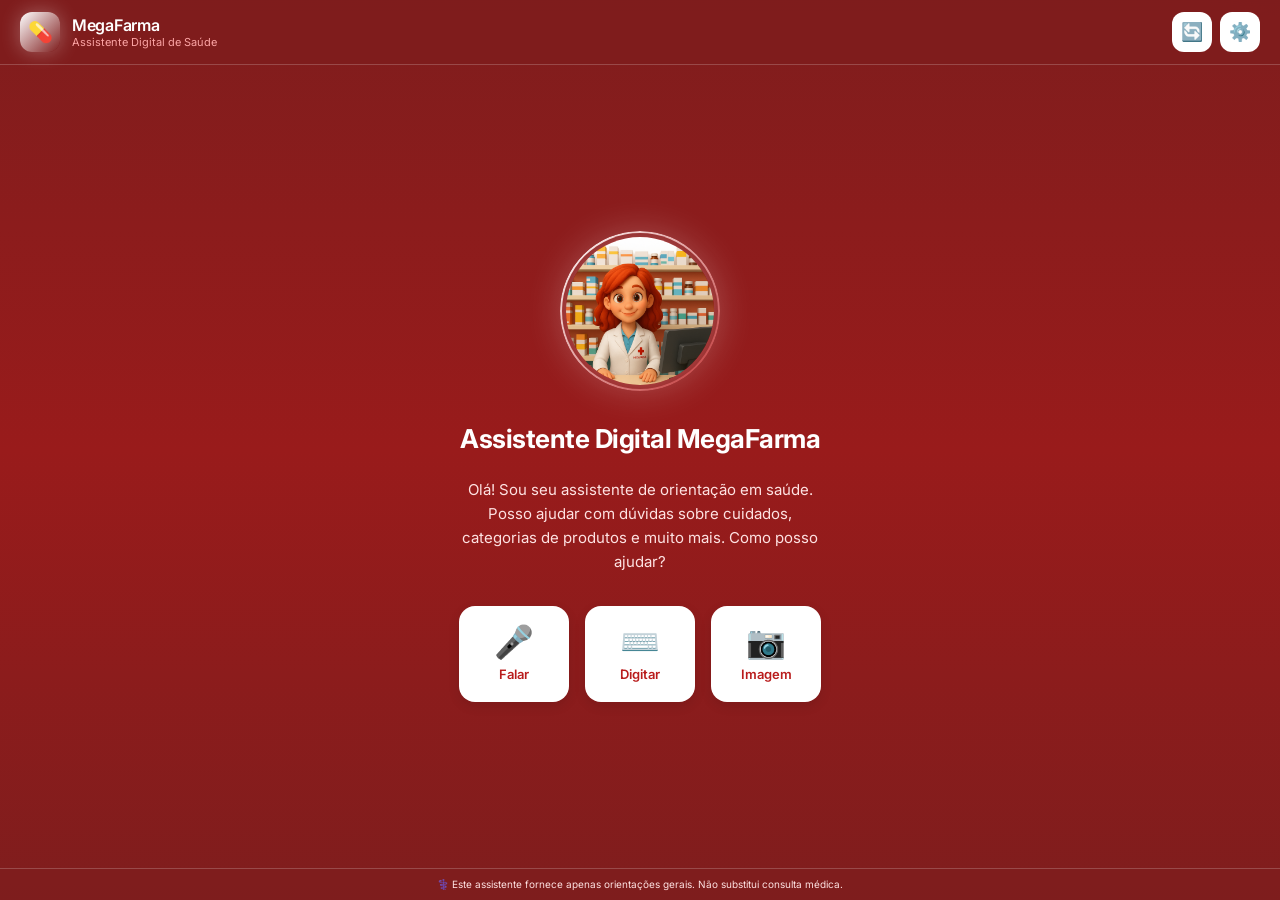
==== frontend/index.html @ 735bb499 "feat: refinamentos de voz humana, avatar da Juliana e comportamento de indicação de MIPs" ====
<!DOCTYPE html>
<html lang="pt-BR">

<head>
  <meta charset="UTF-8">
  <meta name="viewport" content="width=device-width, initial-scale=1.0, maximum-scale=1.0, user-scalable=no">
  <meta name="description" content="Assistente Digital MegaFarma — Orientação em saúde na sua farmácia">
  <meta name="theme-color" content="#7f1d1d">
  <meta name="mobile-web-app-capable" content="yes">
  <meta name="apple-mobile-web-app-capable" content="yes">
  <meta name="apple-mobile-web-app-status-bar-style" content="black-translucent">
  <meta name="apple-mobile-web-app-title" content="MegaFarma">
  <title>Assistente Digital MegaFarma</title>
  <link rel="manifest" href="manifest.json">
  <link rel="icon" type="image/svg+xml"
    href="data:image/svg+xml,<svg xmlns='http://www.w3.org/2000/svg' viewBox='0 0 100 100'><rect width='100' height='100' rx='20' fill='%237f1d1d'/><text y='.9em' font-size='90'>💊</text></svg>">
  <link rel="stylesheet" href="style.css">
</head>

<body>

  <div id="app">
    <!-- Header -->
    <header class="header">
      <div class="header-left">
        <div class="header-logo">💊</div>
        <div>
          <div class="header-title">MegaFarma</div>
          <div class="header-subtitle">Assistente Digital de Saúde</div>
        </div>
      </div>
      <div class="header-actions">
        <button class="btn-icon" id="btnNewChat" title="Nova Consulta">🔄</button>
        <button class="btn-icon" id="btnConfig" title="Configurações">⚙️</button>
      </div>
    </header>

    <!-- Welcome Screen -->
    <div class="welcome-screen" id="welcomeScreen">
      <div class="avatar-container" id="avatarContainer">
        <div class="avatar-ring"></div>
        <div class="avatar">
          <img src="avatar.png" alt="Juliana" id="avatarImg" style="width: 100%; height: 100%; object-fit: cover;">
        </div>
      </div>
      <h1 class="welcome-title">Assistente Digital MegaFarma</h1>
      <p class="welcome-text">
        Olá! Sou seu assistente de orientação em saúde. Posso ajudar com dúvidas sobre cuidados, categorias de produtos
        e muito mais. Como posso ajudar?
      </p>
      <div class="welcome-actions">
        <button class="action-btn mic-btn" id="btnWelcomeMic">
          <span class="icon">🎤</span>
          Falar
        </button>
        <button class="action-btn" id="btnWelcomeType">
          <span class="icon">⌨️</span>
          Digitar
        </button>
        <button class="action-btn" id="btnWelcomeImage">
          <span class="icon">📷</span>
          Imagem
        </button>
      </div>
    </div>

    <!-- Chat Container -->
    <div class="chat-container" id="chatContainer">
      <div class="chat-messages" id="chatMessages"></div>

      <!-- Image Preview -->
      <div class="image-preview" id="imagePreview">
        <img id="imagePreviewImg" src="" alt="Preview">
        <span>Imagem anexada</span>
        <button class="remove-img" id="btnRemoveImage">✕</button>
      </div>

      <!-- Input Bar -->
      <div class="input-bar">
        <div class="input-wrapper">
          <textarea id="messageInput" placeholder="Digite sua dúvida..." rows="1"></textarea>
          <div class="input-actions">
            <button class="btn-icon btn-mic" id="btnMic" title="Falar">🎤</button>
            <button class="btn-icon" id="btnImage" title="Enviar imagem">📷</button>
          </div>
        </div>
        <button class="btn-send" id="btnSend" title="Enviar" disabled>➤</button>
      </div>

      <!-- Coupon Bar -->
      <div class="coupon-bar" id="couponBar">
        <span>🎁</span>
        <span>Ganhe um cupom de desconto! Toque aqui</span>
      </div>
    </div>

    <!-- Footer / Legal -->
    <footer class="footer-legal">
      ⚕️ Este assistente fornece apenas orientações gerais. Não substitui consulta médica.
    </footer>
  </div>

  <!-- Config Modal -->
  <div class="modal-overlay" id="configModal">
    <div class="modal">
      <h2>⚙️ Configurações de IA</h2>
      <div class="modal-field">
        <label>Provedor</label>
        <select id="cfgProvider">
          <option value="openrouter">OpenRouter</option>
          <option value="groq">Groq</option>
          <option value="huggingface">Hugging Face</option>
        </select>
      </div>
      <div class="modal-field">
        <label>Nome do Modelo (Automático)</label>
        <select id="cfgModel">
          <!-- Populated via JS -->
        </select>
      </div>
      <div class="modal-field">
        <label for="cfgApiKey">Chave de API (API Key)</label>
        <input type="password" id="cfgApiKey" placeholder="Insira sua chave">
        <p style="font-size: 11px; color: var(--text-secondary); margin-top: 4px;">Ao trocar o provedor, você será
          levado ao site para criar sua chave.</p>
      </div>
      <div class="modal-actions">
        <button class="btn-modal secondary" id="btnCancelConfig">Cancelar</button>
        <button class="btn-modal primary" id="btnSaveConfig">Salvar</button>
      </div>
    </div>
  </div>

  <!-- Coupon Modal -->
  <div class="modal-overlay" id="couponModal">
    <div class="modal">
      <h2>🎁 Cupom de Desconto</h2>
      <p style="color:var(--text-secondary);font-size:14px;margin-bottom:16px;">
        Preencha seus dados e receba um cupom especial!
      </p>
      <div class="modal-field">
        <label>Seu Nome</label>
        <input type="text" id="couponName" placeholder="Nome completo">
      </div>
      <div class="modal-field">
        <label>Telefone / WhatsApp</label>
        <input type="tel" id="couponPhone" placeholder="(00) 00000-0000">
      </div>
      <div class="modal-actions">
        <button class="btn-modal secondary" id="btnCancelCoupon">Cancelar</button>
        <button class="btn-modal primary" id="btnSaveCoupon">Gerar Cupom</button>
      </div>
    </div>
  </div>

  <!-- Toast -->
  <div class="toast" id="toast"></div>

  <!-- Hidden file input -->
  <input type="file" id="fileInput" accept="image/*" capture="environment" hidden>

  <script src="app.js"></script>
</body>

</html>
---- frontend/style.css ----
/* ══════════════════════════════════════════════════════════════
   Assistente Digital MegaFarma — Style Sheet
   ══════════════════════════════════════════════════════════════ */

@import url('https://fonts.googleapis.com/css2?family=Inter:wght@300;400;500;600;700&display=swap');

/* ── CSS Variables ─────────────────────────────────────────── */
:root {
  --bg-primary: #7f1d1d;
  /* Deep Red */
  --bg-secondary: #991b1b;
  /* Medium Red */
  --bg-card: #b91c1c;
  /* Lighter Red */
  --bg-input: #fef2f2;
  /* Very Light Red/White for inputs */
  --surface-hover: #dc2626;
  --accent: #ffffff;
  /* White buttons/accents */
  --accent-glow: rgba(255, 255, 255, 0.3);
  --accent-secondary: #f3f4f6;

  --text-primary: #ffffff;
  --text-secondary: #fee2e2;
  --text-muted: #fca5a5;
  --border: rgba(255, 255, 255, 0.2);
  --user-bubble: linear-gradient(135deg, #ffffff, #f3f4f6);
  --user-text: #b91c1c;
  --bot-bubble: #991b1b;
  --danger: #ef4444;
  --radius: 16px;
  --radius-sm: 10px;
  --shadow: 0 8px 32px rgba(0, 0, 0, 0.4);
  --transition: all 0.3s cubic-bezier(0.4, 0, 0.2, 1);
}

/* ── Reset ─────────────────────────────────────────────────── */
*,
*::before,
*::after {
  margin: 0;
  padding: 0;
  box-sizing: border-box;
}

html,
body {
  width: 100%;
  height: 100%;
  overflow: hidden;
  font-family: 'Inter', -apple-system, BlinkMacSystemFont, sans-serif;
  background: var(--bg-primary);
  color: var(--text-primary);
  -webkit-font-smoothing: antialiased;
  -moz-osx-font-smoothing: grayscale;
  user-select: none;
  -webkit-user-select: none;
  touch-action: manipulation;
}

/* ── App Container ─────────────────────────────────────────── */
#app {
  display: flex;
  flex-direction: column;
  height: 100vh;
  height: 100dvh;
  max-width: 100%;
  position: relative;
  background: linear-gradient(180deg, var(--bg-primary) 0%, var(--bg-secondary) 50%, var(--bg-primary) 100%);
}

/* ── Header ────────────────────────────────────────────────── */
.header {
  display: flex;
  align-items: center;
  justify-content: space-between;
  padding: 12px 20px;
  background: rgba(127, 29, 29, 0.8);
  backdrop-filter: blur(20px);
  -webkit-backdrop-filter: blur(20px);
  border-bottom: 1px solid var(--border);
  z-index: 10;
  flex-shrink: 0;
}

.header-left {
  display: flex;
  align-items: center;
  gap: 12px;
}

.header-logo {
  width: 40px;
  height: 40px;
  border-radius: 12px;
  background: linear-gradient(135deg, white, var(--bg-primary));
  display: flex;
  align-items: center;
  justify-content: center;
  font-size: 20px;
  box-shadow: 0 0 20px var(--accent-glow);
}

.header-title {
  font-size: 16px;
  font-weight: 600;
  letter-spacing: -0.3px;
}

.header-subtitle {
  font-size: 11px;
  color: var(--text-muted);
  font-weight: 400;
}

.header-actions {
  display: flex;
  gap: 8px;
}

.btn-icon {
  width: 40px;
  height: 40px;
  border-radius: 12px;
  border: 1px solid var(--border);
  background: white;
  color: #b91c1c;
  font-size: 18px;
  cursor: pointer;
  display: flex;
  align-items: center;
  justify-content: center;
  transition: var(--transition);
}

.btn-icon:hover,
.btn-icon:active {
  background: #f8fafc;
  color: #991b1b;
  border-color: white;
}

/* ── Welcome Screen ────────────────────────────────────────── */
.welcome-screen {
  display: flex;
  flex-direction: column;
  align-items: center;
  justify-content: center;
  flex: 1;
  padding: 24px;
  text-align: center;
  gap: 24px;
}

.welcome-screen.hidden {
  display: none;
}

/* Avatar */
.avatar-container {
  position: relative;
  width: 160px;
  height: 160px;
  margin-bottom: 8px;
}

.avatar-ring {
  position: absolute;
  inset: 0;
  border-radius: 50%;
  border: 2px solid transparent;
  background: linear-gradient(135deg, white, var(--bg-card)) border-box;
  -webkit-mask: linear-gradient(#fff 0 0) padding-box, linear-gradient(#fff 0 0);
  -webkit-mask-composite: xor;
  mask-composite: exclude;
  animation: ringRotate 6s linear infinite;
}

@keyframes ringRotate {
  to {
    transform: rotate(360deg);
  }
}

.avatar {
  position: absolute;
  inset: 6px;
  border-radius: 50%;
  background: linear-gradient(135deg, var(--bg-card), var(--bg-secondary));
  display: flex;
  align-items: center;
  justify-content: center;
  overflow: hidden;
  box-shadow: 0 0 40px var(--accent-glow);
}

.avatar-face {
  display: none;
}

@keyframes float {

  0%,
  100% {
    transform: translateY(0);
  }

  50% {
    transform: translateY(-6px);
  }
}

.avatar-container.listening .avatar-ring {
  border-width: 3px;
  animation: ringPulse 1s ease-in-out infinite, ringRotate 3s linear infinite;
}

.avatar-container.listening .avatar {
  box-shadow: 0 0 60px var(--accent-glow), 0 0 100px rgba(34, 211, 238, 0.15);
}

@keyframes ringPulse {

  0%,
  100% {
    transform: scale(1);
    opacity: 1;
  }

  50% {
    transform: scale(1.06);
    opacity: 0.8;
  }
}

.welcome-title {
  font-size: 26px;
  font-weight: 700;
  color: white;
  letter-spacing: -0.5px;
}

.welcome-text {
  font-size: 15px;
  color: var(--text-secondary);
  max-width: 380px;
  line-height: 1.6;
}

.welcome-actions {
  display: flex;
  gap: 16px;
  flex-wrap: wrap;
  justify-content: center;
  margin-top: 8px;
}

.action-btn {
  display: flex;
  flex-direction: column;
  align-items: center;
  gap: 8px;
  padding: 20px 28px;
  border-radius: var(--radius);
  border: none;
  background: white;
  color: #b91c1c;
  font-size: 13px;
  font-weight: 600;
  font-family: inherit;
  cursor: pointer;
  transition: var(--transition);
  min-width: 110px;
  box-shadow: 0 4px 12px rgba(0, 0, 0, 0.1);
}

.action-btn .icon {
  font-size: 32px;
  line-height: 1;
}

.action-btn:hover,
.action-btn:active {
  background: #f8fafc;
  transform: translateY(-2px);
  box-shadow: 0 8px 24px rgba(0, 0, 0, 0.2);
}

.action-btn.mic-btn:hover,
.action-btn.mic-btn:active {
  background: white;
  box-shadow: 0 0 30px var(--accent-glow);
}

/* ── Chat Area ─────────────────────────────────────────────── */
.chat-container {
  display: none;
  flex-direction: column;
  flex: 1;
  overflow: hidden;
}

.chat-container.active {
  display: flex;
}

.chat-messages {
  flex: 1;
  overflow-y: auto;
  padding: 16px 20px;
  display: flex;
  flex-direction: column;
  gap: 12px;
  scroll-behavior: smooth;
}

/* Scrollbar */
.chat-messages::-webkit-scrollbar {
  width: 4px;
}

.chat-messages::-webkit-scrollbar-track {
  background: transparent;
}

.chat-messages::-webkit-scrollbar-thumb {
  background: var(--text-muted);
  border-radius: 4px;
}

/* Message bubbles */
.message {
  display: flex;
  gap: 10px;
  max-width: 85%;
  animation: messageIn 0.3s ease-out;
}

@keyframes messageIn {
  from {
    opacity: 0;
    transform: translateY(10px);
  }

  to {
    opacity: 1;
    transform: translateY(0);
  }
}

.message.user {
  align-self: flex-end;
  flex-direction: row-reverse;
}

.message.bot {
  align-self: flex-start;
}

.message-avatar {
  width: 32px;
  height: 32px;
  border-radius: 10px;
  display: flex;
  align-items: center;
  justify-content: center;
  font-size: 16px;
  flex-shrink: 0;
}

.message.bot .message-avatar {
  background: white;
  color: #b91c1c;
  box-shadow: 0 2px 8px rgba(0, 0, 0, 0.1);
}

.message.user .message-avatar {
  background: rgba(255, 255, 255, 0.2);
  color: white;
  border: 1px solid rgba(255, 255, 255, 0.3);
}

.bubble {
  padding: 12px 16px;
  border-radius: var(--radius);
  font-size: 14px;
  line-height: 1.6;
  word-wrap: break-word;
  white-space: pre-wrap;
}

.message.user .bubble {
  background: var(--user-bubble);
  color: var(--user-text);
  border-bottom-right-radius: 4px;
  font-weight: 500;
}

.message.bot .bubble {
  background: var(--bot-bubble);
  color: var(--text-primary);
  border: 1px solid var(--border);
  border-bottom-left-radius: 4px;
}

.message-time {
  font-size: 10px;
  color: var(--text-muted);
  margin-top: 4px;
  padding: 0 4px;
}

.message.user .message-time {
  text-align: right;
}

/* Typing indicator */
.typing-indicator {
  display: flex;
  gap: 4px;
  padding: 16px;
  align-items: center;
}

.typing-indicator span {
  width: 8px;
  height: 8px;
  border-radius: 50%;
  background: var(--accent);
  animation: typingBounce 1.4s ease-in-out infinite;
}

.typing-indicator span:nth-child(2) {
  animation-delay: 0.2s;
}

.typing-indicator span:nth-child(3) {
  animation-delay: 0.4s;
}

@keyframes typingBounce {

  0%,
  60%,
  100% {
    transform: translateY(0);
    opacity: 0.4;
  }

  30% {
    transform: translateY(-8px);
    opacity: 1;
  }
}

/* ── Input Bar ─────────────────────────────────────────────── */
.input-bar {
  display: flex;
  align-items: flex-end;
  gap: 10px;
  padding: 12px 16px;
  background: rgba(127, 29, 29, 0.9);
  backdrop-filter: blur(20px);
  -webkit-backdrop-filter: blur(20px);
  border-top: 1px solid var(--border);
  flex-shrink: 0;
}

.input-wrapper {
  flex: 1;
  display: flex;
  align-items: flex-end;
  background: var(--bg-input);
  border: 1px solid var(--border);
  border-radius: var(--radius);
  padding: 4px;
  transition: var(--transition);
}

.input-wrapper:focus-within {
  border-color: var(--accent);
  box-shadow: 0 0 0 3px var(--accent-glow);
}

.input-wrapper textarea {
  flex: 1;
  background: transparent;
  border: none;
  outline: none;
  color: #1a202c;
  font-family: inherit;
  font-size: 15px;
  padding: 10px 12px;
  resize: none;
  max-height: 120px;
  min-height: 44px;
  line-height: 1.4;
}

.input-wrapper textarea::placeholder {
  color: var(--text-muted);
}

.input-actions {
  display: flex;
  gap: 4px;
  padding: 4px;
}

.input-actions .btn-icon {
  width: 36px;
  height: 36px;
  border-radius: 10px;
  font-size: 16px;
  border: none;
}

.btn-send {
  width: 48px;
  height: 48px;
  border-radius: 14px;
  border: none;
  background: white;
  color: #b91c1c;
  font-size: 20px;
  cursor: pointer;
  display: flex;
  align-items: center;
  justify-content: center;
  transition: var(--transition);
  flex-shrink: 0;
  box-shadow: 0 4px 12px rgba(0, 0, 0, 0.1);
}

.btn-send:hover {
  transform: scale(1.05);
  box-shadow: 0 0 24px var(--accent-glow);
}

.btn-send:disabled {
  opacity: 0.4;
  cursor: not-allowed;
  transform: none;
}

/* Mic active state */
.btn-mic.active {
  background: var(--danger) !important;
  color: white !important;
  animation: micPulse 1.5s ease-in-out infinite;
}

@keyframes micPulse {

  0%,
  100% {
    box-shadow: 0 0 0 0 rgba(239, 68, 68, 0.4);
  }

  50% {
    box-shadow: 0 0 0 12px rgba(239, 68, 68, 0);
  }
}

/* ── Footer / Legal ────────────────────────────────────────── */
.footer-legal {
  text-align: center;
  padding: 8px 16px;
  font-size: 10px;
  color: var(--text-secondary);
  background: rgba(127, 29, 29, 0.9);
  border-top: 1px solid var(--border);
  flex-shrink: 0;
  line-height: 1.5;
}

/* ── Config Modal ──────────────────────────────────────────── */
.modal-overlay {
  position: fixed;
  inset: 0;
  background: rgba(0, 0, 0, 0.7);
  backdrop-filter: blur(8px);
  -webkit-backdrop-filter: blur(8px);
  display: none;
  align-items: center;
  justify-content: center;
  z-index: 100;
  padding: 20px;
}

.modal-overlay.active {
  display: flex;
}

.modal {
  background: var(--bg-secondary);
  border: 1px solid var(--border);
  border-radius: 20px;
  padding: 28px;
  width: 100%;
  max-width: 440px;
  box-shadow: var(--shadow);
  animation: modalIn 0.3s ease-out;
}

@keyframes modalIn {
  from {
    opacity: 0;
    transform: scale(0.95) translateY(10px);
  }

  to {
    opacity: 1;
    transform: scale(1) translateY(0);
  }
}

.modal h2 {
  font-size: 20px;
  font-weight: 600;
  margin-bottom: 20px;
  display: flex;
  align-items: center;
  gap: 10px;
}

.modal-field {
  margin-bottom: 16px;
}

.modal-field label,
.form-group label {
  display: block;
  font-size: 12px;
  font-weight: 700;
  color: #ff3b3b;
  /* Bright Red */
  margin-bottom: 6px;
  text-transform: uppercase;
  letter-spacing: 1px;
}

.modal-field input,
.modal-field select,
.form-group input {
  width: 100%;
  padding: 12px 14px;
  background: var(--bg-input);
  border: 1px solid var(--border);
  border-radius: var(--radius-sm);
  color: #1a202c;
  /* Dark text for visibility on light background */
  font-size: 14px;
  font-family: inherit;
  outline: none;
  transition: var(--transition);
}

.modal-field input:focus,
.modal-field select:focus,
.form-group input:focus {
  border-color: #ff3b3b;
  box-shadow: 0 0 0 3px rgba(255, 59, 59, 0.2);
}

.modal-field input::placeholder {
  color: rgba(255, 59, 59, 0.6);
  font-style: italic;
}

.modal-field select option {
  background: var(--bg-secondary);
}

.modal-actions {
  display: flex;
  gap: 10px;
  margin-top: 24px;
}

.btn-modal {
  flex: 1;
  padding: 12px;
  border-radius: var(--radius-sm);
  border: 1px solid var(--border);
  font-size: 14px;
  font-weight: 500;
  font-family: inherit;
  cursor: pointer;
  transition: var(--transition);
}

.btn-modal.primary {
  background: white;
  color: #b91c1c;
  border: none;
  font-weight: 700;
  box-shadow: 0 4px 12px rgba(0, 0, 0, 0.1);
}

.btn-modal.primary:hover {
  background: #f8fafc;
  box-shadow: 0 6px 16px rgba(0, 0, 0, 0.15);
}

.btn-modal.secondary {
  background: transparent;
  color: white;
  border: 1px solid rgba(255, 255, 255, 0.5);
}

.btn-modal:hover {
  transform: translateY(-1px);
}

/* ── Coupon Modal ──────────────────────────────────────────── */
.coupon-bar {
  display: none;
  align-items: center;
  justify-content: center;
  gap: 10px;
  padding: 10px 16px;
  background: linear-gradient(135deg, rgba(185, 28, 28, 0.15), rgba(220, 38, 38, 0.1));
  border-top: 1px solid var(--border);
  cursor: pointer;
  transition: var(--transition);
}

.coupon-bar.visible {
  display: flex;
}

.coupon-bar:hover {
  background: linear-gradient(135deg, rgba(185, 28, 28, 0.25), rgba(220, 38, 38, 0.15));
}

.coupon-bar span {
  font-size: 13px;
  color: var(--accent);
  font-weight: 500;
}

/* ── Toast Notification ────────────────────────────────────── */
.toast {
  position: fixed;
  bottom: 80px;
  left: 50%;
  transform: translateX(-50%) translateY(20px);
  background: var(--bg-card);
  border: 1px solid var(--border);
  border-radius: var(--radius-sm);
  padding: 12px 20px;
  font-size: 13px;
  color: var(--text-primary);
  box-shadow: var(--shadow);
  opacity: 0;
  transition: var(--transition);
  z-index: 200;
  pointer-events: none;
}

.toast.show {
  opacity: 1;
  transform: translateX(-50%) translateY(0);
}

/* ── Image preview ─────────────────────────────────────────── */
.image-preview {
  display: none;
  align-items: center;
  gap: 8px;
  padding: 8px 12px;
  background: var(--bg-card);
  border-radius: var(--radius-sm);
  margin-bottom: 4px;
  position: relative;
}

.image-preview.visible {
  display: flex;
}

.image-preview img {
  width: 48px;
  height: 48px;
  border-radius: 8px;
  object-fit: cover;
}

.image-preview .remove-img {
  position: absolute;
  top: -4px;
  right: -4px;
  width: 20px;
  height: 20px;
  border-radius: 50%;
  background: var(--danger);
  color: white;
  border: none;
  font-size: 12px;
  cursor: pointer;
  display: flex;
  align-items: center;
  justify-content: center;
}

.image-preview span {
  font-size: 12px;
  color: var(--text-secondary);
}

/* ── Responsive ────────────────────────────────────────────── */
@media (max-width: 480px) {
  .welcome-title {
    font-size: 22px;
  }

  .action-btn {
    padding: 16px 20px;
    min-width: 95px;
  }

  .action-btn .icon {
    font-size: 28px;
  }

  .avatar-container {
    width: 130px;
    height: 130px;
  }

  .avatar-face {
    font-size: 52px;
  }
}

@media (min-width: 768px) {
  .chat-messages {
    padding: 20px 40px;
  }

  .input-bar {
    padding: 14px 40px;
  }

  .message {
    max-width: 70%;
  }
}

/* Image in chat bubble */
.bubble img {
  max-width: 200px;
  border-radius: 8px;
  margin-top: 8px;
  display: block;
}
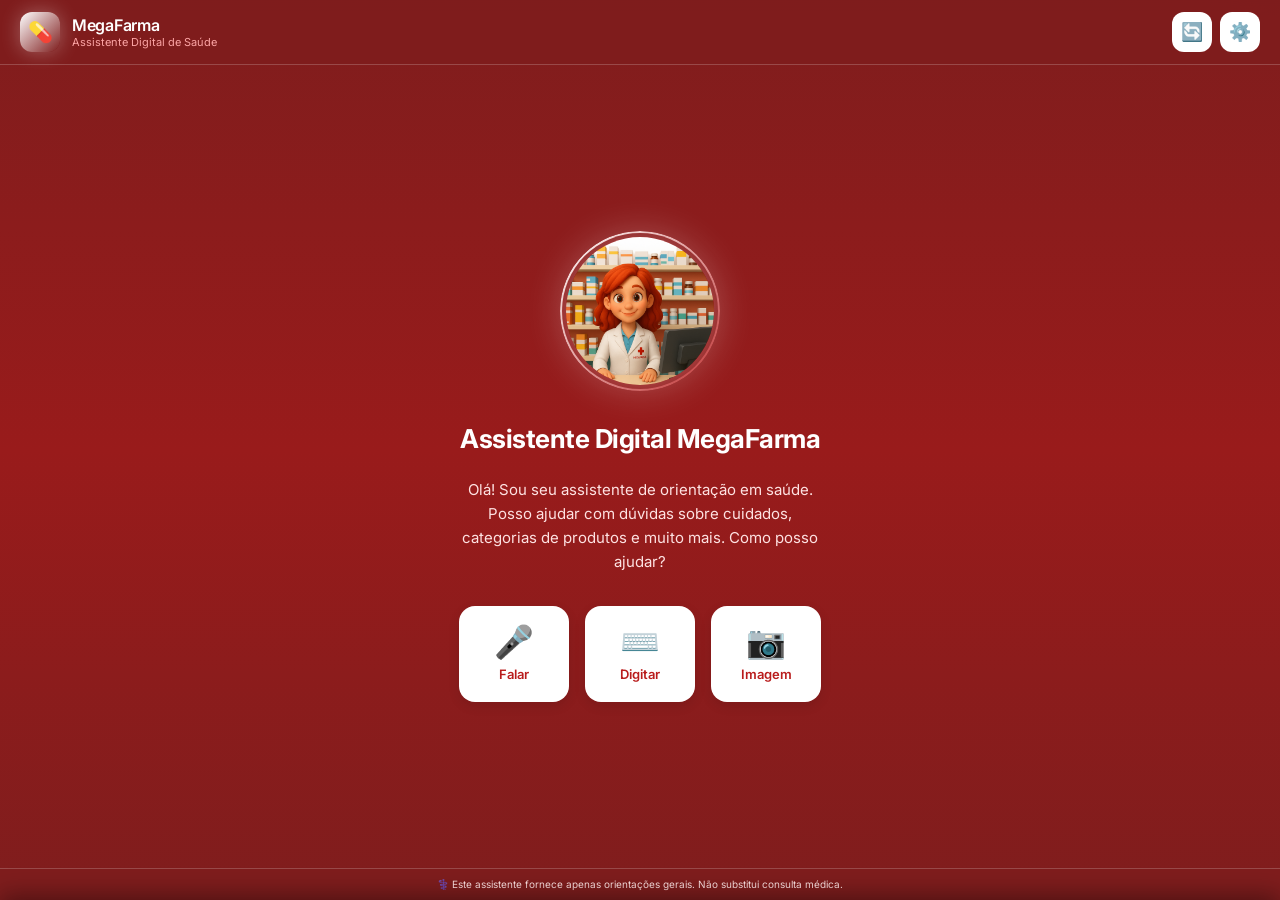
==== commit b854d249: "fix: TTS mobile compatibility + PWA install banner" ====
--- a/frontend/index.html
+++ b/frontend/index.html
@@ -153,6 +153,22 @@
     </div>
   </div>
 
+  <!-- PWA Install Banner -->
+  <div class="install-banner" id="installBanner">
+    <div class="install-banner-content">
+      <div class="install-banner-icon">📲</div>
+      <div class="install-banner-text">
+        <strong>Instalar MegaFarma</strong>
+        <span>Instale o app no seu dispositivo para acesso rápido!</span>
+        <span class="install-edge-tip">💡 Use o <b>Microsoft Edge</b> para melhor qualidade de voz</span>
+      </div>
+      <div class="install-banner-actions">
+        <button class="install-btn" id="btnInstallPWA">Instalar</button>
+        <button class="install-dismiss" id="btnDismissInstall">✕</button>
+      </div>
+    </div>
+  </div>
+
   <!-- Toast -->
   <div class="toast" id="toast"></div>
 
--- a/frontend/style.css
+++ b/frontend/style.css
@@ -854,4 +854,111 @@
   border-radius: 8px;
   margin-top: 8px;
   display: block;
+}
+
+/* ── PWA Install Banner ───────────────────────────────────── */
+.install-banner {
+  position: fixed;
+  bottom: 0;
+  left: 0;
+  right: 0;
+  z-index: 150;
+  transform: translateY(100%);
+  transition: transform 0.4s cubic-bezier(0.34, 1.56, 0.64, 1);
+}
+
+.install-banner.visible {
+  transform: translateY(0);
+}
+
+.install-banner-content {
+  display: flex;
+  align-items: center;
+  gap: 14px;
+  padding: 16px 20px;
+  background: linear-gradient(135deg, #1a1a2e, #16213e);
+  border-top: 2px solid rgba(255, 255, 255, 0.15);
+  box-shadow: 0 -4px 24px rgba(0, 0, 0, 0.4);
+}
+
+.install-banner-icon {
+  font-size: 36px;
+  flex-shrink: 0;
+  animation: bounceIcon 2s ease-in-out infinite;
+}
+
+@keyframes bounceIcon {
+  0%, 100% { transform: translateY(0); }
+  50% { transform: translateY(-4px); }
+}
+
+.install-banner-text {
+  display: flex;
+  flex-direction: column;
+  gap: 2px;
+  flex: 1;
+  min-width: 0;
+}
+
+.install-banner-text strong {
+  font-size: 15px;
+  color: #fff;
+}
+
+.install-banner-text span {
+  font-size: 12px;
+  color: rgba(255, 255, 255, 0.7);
+}
+
+.install-edge-tip {
+  color: #fbbf24 !important;
+  font-size: 11px !important;
+  margin-top: 2px;
+}
+
+.install-banner-actions {
+  display: flex;
+  align-items: center;
+  gap: 10px;
+  flex-shrink: 0;
+}
+
+.install-btn {
+  padding: 10px 22px;
+  border-radius: 12px;
+  border: none;
+  background: linear-gradient(135deg, #22c55e, #16a34a);
+  color: white;
+  font-size: 14px;
+  font-weight: 700;
+  font-family: inherit;
+  cursor: pointer;
+  transition: var(--transition);
+  box-shadow: 0 4px 12px rgba(34, 197, 94, 0.3);
+  white-space: nowrap;
+}
+
+.install-btn:hover {
+  transform: scale(1.05);
+  box-shadow: 0 6px 20px rgba(34, 197, 94, 0.4);
+}
+
+.install-dismiss {
+  width: 32px;
+  height: 32px;
+  border-radius: 50%;
+  border: 1px solid rgba(255, 255, 255, 0.2);
+  background: transparent;
+  color: rgba(255, 255, 255, 0.6);
+  font-size: 14px;
+  cursor: pointer;
+  display: flex;
+  align-items: center;
+  justify-content: center;
+  transition: var(--transition);
+}
+
+.install-dismiss:hover {
+  background: rgba(255, 255, 255, 0.1);
+  color: white;
 }
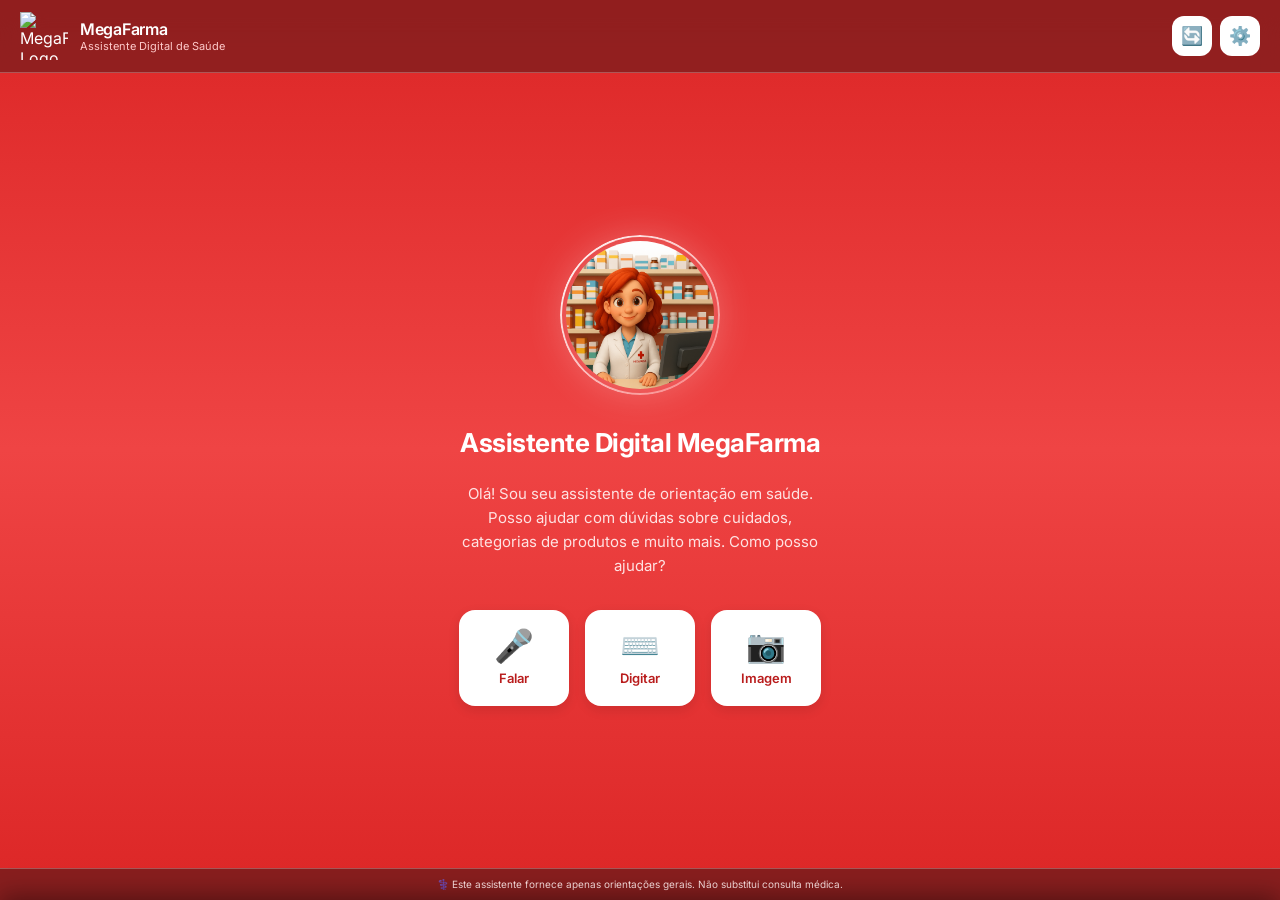
==== commit 1da53b48: "feat: replace pill icon with official MegaFarma logo" ====
--- a/frontend/index.html
+++ b/frontend/index.html
@@ -12,8 +12,7 @@
   <meta name="apple-mobile-web-app-title" content="MegaFarma">
   <title>Assistente Digital MegaFarma</title>
   <link rel="manifest" href="manifest.json">
-  <link rel="icon" type="image/svg+xml"
-    href="data:image/svg+xml,<svg xmlns='http://www.w3.org/2000/svg' viewBox='0 0 100 100'><rect width='100' height='100' rx='20' fill='%237f1d1d'/><text y='.9em' font-size='90'>💊</text></svg>">
+  <link rel="icon" type="image/png" href="assets/logo.png">
   <link rel="stylesheet" href="style.css">
 </head>
 
@@ -23,7 +22,9 @@
     <!-- Header -->
     <header class="header">
       <div class="header-left">
-        <div class="header-logo">💊</div>
+        <div class="header-logo">
+          <img src="assets/logo.png" alt="MegaFarma Logo">
+        </div>
         <div>
           <div class="header-title">MegaFarma</div>
           <div class="header-subtitle">Assistente Digital de Saúde</div>
--- a/frontend/style.css
+++ b/frontend/style.css
@@ -6,15 +6,15 @@
 
 /* ── CSS Variables ─────────────────────────────────────────── */
 :root {
-  --bg-primary: #7f1d1d;
-  /* Deep Red */
-  --bg-secondary: #991b1b;
-  /* Medium Red */
-  --bg-card: #b91c1c;
-  /* Lighter Red */
-  --bg-input: #fef2f2;
+  --bg-primary: #dc2626;
+  /* Bright Red */
+  --bg-secondary: #ef4444;
+  /* Light Red */
+  --bg-card: #f87171;
+  /* Soft Red */
+  --bg-input: #fff5f5;
   /* Very Light Red/White for inputs */
-  --surface-hover: #dc2626;
+  --surface-hover: #f87171;
   --accent: #ffffff;
   /* White buttons/accents */
   --accent-glow: rgba(255, 255, 255, 0.3);
@@ -22,15 +22,15 @@
 
   --text-primary: #ffffff;
   --text-secondary: #fee2e2;
-  --text-muted: #fca5a5;
-  --border: rgba(255, 255, 255, 0.2);
+  --text-muted: #fecaca;
+  --border: rgba(255, 255, 255, 0.25);
   --user-bubble: linear-gradient(135deg, #ffffff, #f3f4f6);
-  --user-text: #b91c1c;
-  --bot-bubble: #991b1b;
-  --danger: #ef4444;
+  --user-text: #dc2626;
+  --bot-bubble: #ef4444;
+  --danger: #b91c1c;
   --radius: 16px;
   --radius-sm: 10px;
-  --shadow: 0 8px 32px rgba(0, 0, 0, 0.4);
+  --shadow: 0 8px 32px rgba(0, 0, 0, 0.25);
   --transition: all 0.3s cubic-bezier(0.4, 0, 0.2, 1);
 }
 
@@ -90,15 +90,18 @@
 }
 
 .header-logo {
-  width: 40px;
-  height: 40px;
-  border-radius: 12px;
-  background: linear-gradient(135deg, white, var(--bg-primary));
+  width: 48px;
+  height: 48px;
   display: flex;
   align-items: center;
   justify-content: center;
-  font-size: 20px;
-  box-shadow: 0 0 20px var(--accent-glow);
+  overflow: hidden;
+}
+
+.header-logo img {
+  width: 100%;
+  height: 100%;
+  object-fit: contain;
 }
 
 .header-title {
@@ -403,15 +406,41 @@
   border-bottom-left-radius: 4px;
 }
 
+.message-meta {
+  display: flex;
+  align-items: center;
+  gap: 8px;
+  margin-top: 4px;
+  padding: 0 4px;
+}
+
 .message-time {
   font-size: 10px;
   color: var(--text-muted);
-  margin-top: 4px;
-  padding: 0 4px;
-}
-
-.message.user .message-time {
-  text-align: right;
+}
+
+.message.user .message-meta {
+  justify-content: flex-end;
+}
+
+.btn-listen {
+  background: none;
+  border: 1px solid rgba(255, 255, 255, 0.3);
+  color: var(--accent);
+  font-size: 11px;
+  font-family: inherit;
+  padding: 3px 8px;
+  border-radius: 8px;
+  cursor: pointer;
+  transition: var(--transition);
+  white-space: nowrap;
+}
+
+.btn-listen:hover,
+.btn-listen:active {
+  background: rgba(255, 255, 255, 0.1);
+  border-color: var(--accent);
+  transform: scale(1.05);
 }
 
 /* Typing indicator */
@@ -888,8 +917,15 @@
 }
 
 @keyframes bounceIcon {
-  0%, 100% { transform: translateY(0); }
-  50% { transform: translateY(-4px); }
+
+  0%,
+  100% {
+    transform: translateY(0);
+  }
+
+  50% {
+    transform: translateY(-4px);
+  }
 }
 
 .install-banner-text {
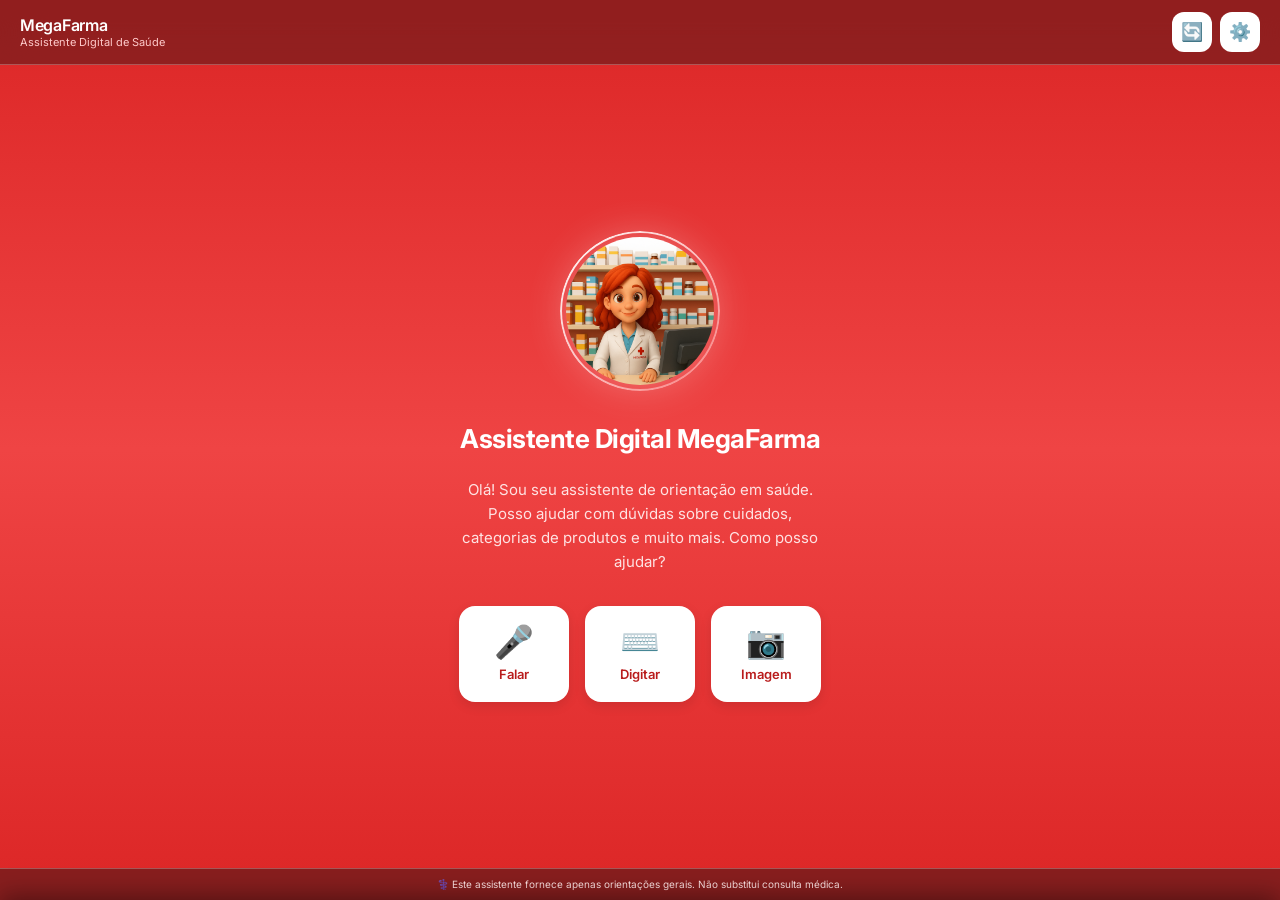
==== commit 4cec5bc9: "style: remove logo icon from header, keep only text" ====
--- a/frontend/index.html
+++ b/frontend/index.html
@@ -22,9 +22,6 @@
     <!-- Header -->
     <header class="header">
       <div class="header-left">
-        <div class="header-logo">
-          <img src="assets/logo.png" alt="MegaFarma Logo">
-        </div>
         <div>
           <div class="header-title">MegaFarma</div>
           <div class="header-subtitle">Assistente Digital de Saúde</div>
